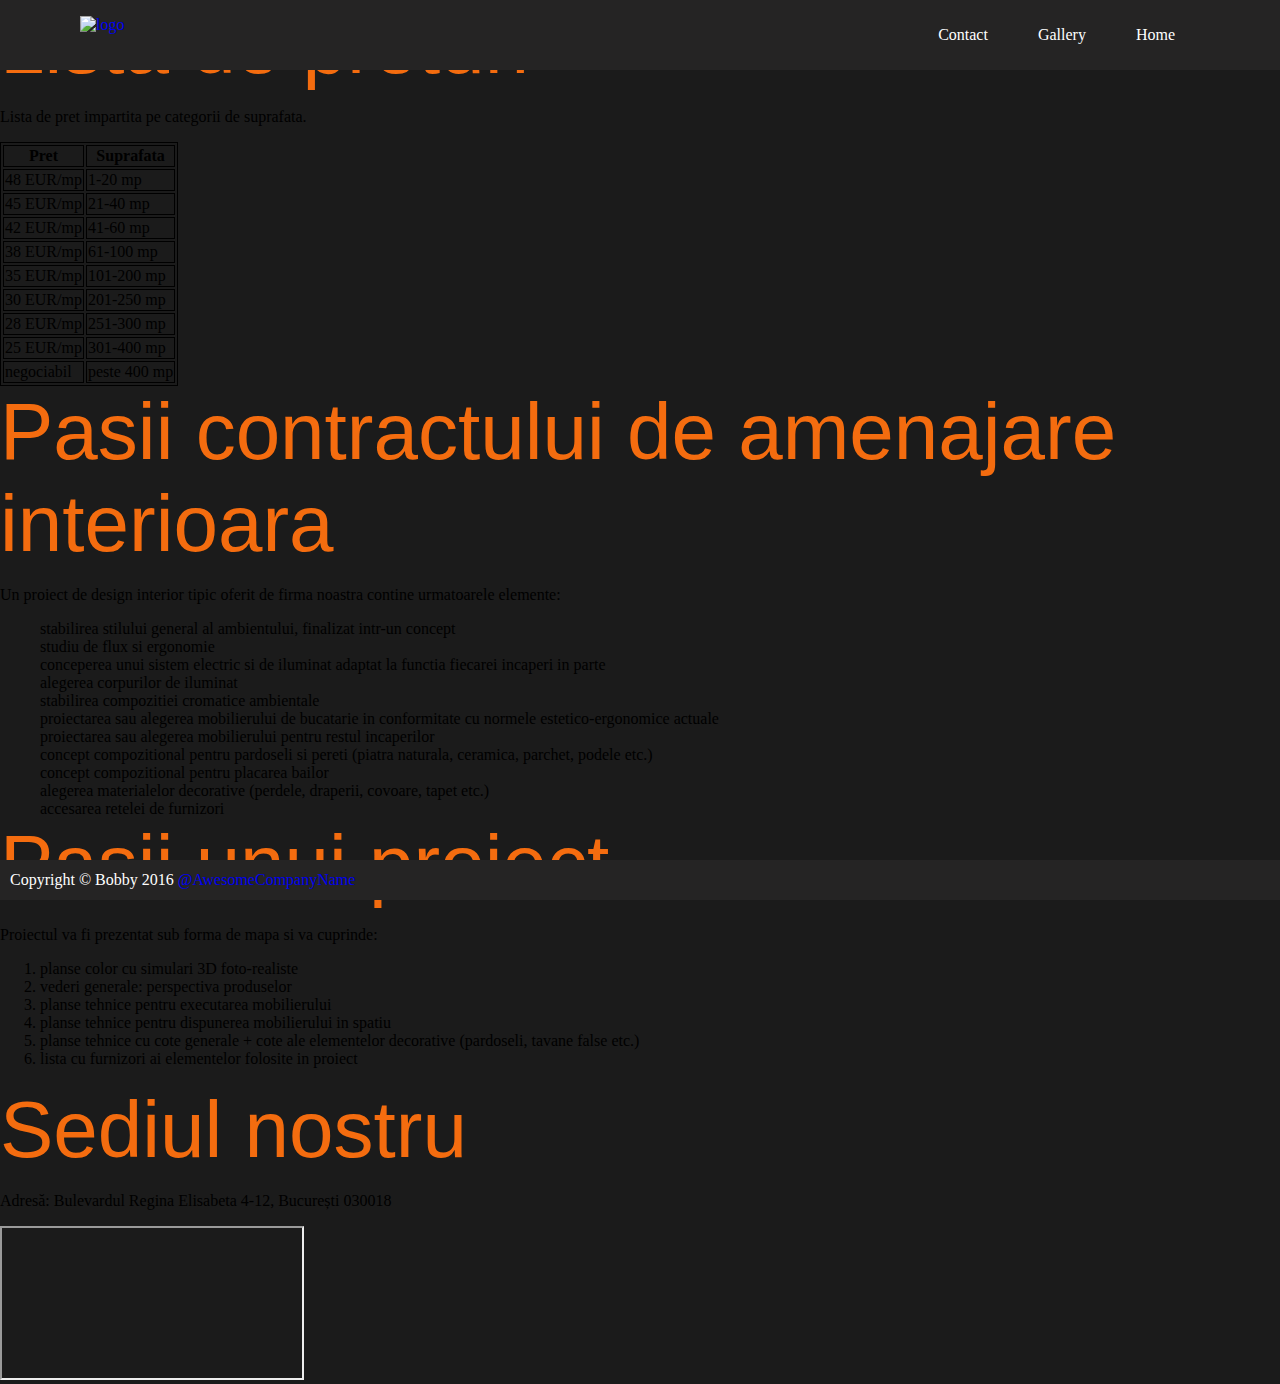
==== Proiect/about.html @ e3955508 "fixed header, footer, main page and menu" ====
<!DOCTYPE html>
<html>

<head>
    <meta charset="UTF-8"/>
    <title>Gamma Design - About</title>
    <link rel="stylesheet" href="main.css" type="text/css">
    <link rel="stylesheet" href="about.css" type="text/css">
    <style>
        table, th, td {
            border: 1px solid black;
        }
    </style>
</head>
<body>
<header>
    <a href="index.html" id="logo"><img src="img/logoFinal.png" alt="logo"></a>
    <nav>
        <ul>
            <li><a href="about.html">Contact</a></li>
            <li id="dropdown"><a href="gallery.html">Gallery</a>
                    <ul id="dropdownContent">
                    <li><a href="gallery.html#InteriorDesign">Interior Design</a></li>
                    <li><a href="gallery.html#CorporateArchitecture">Corporate architecture</a></li>
                    <li><a href="#">Product design</a></li>
                </ul>
            </li>
            <li><a href="index.html">Home</a></li>
        </ul>
    </nav>
    <div style="clear: both "></div>
</header>

<section id="preturi">
    <div class="Title">
        <h2>Lista de preturi</h2>
    </div>
    <div class="Table">
        <p>Lista de pret impartita pe categorii de suprafata.</p>
        <table>
            <tr>
                <th>Pret</th>
                <th>Suprafata</th>
            </tr>
            <tr>
                <td>48 EUR/mp</td>
                <td>1-20 mp</td>
            </tr>
            <tr>
                <td>45 EUR/mp</td>
                <td>21-40 mp</td>
            </tr>
            <tr>
                <td>42 EUR/mp</td>
                <td>41-60 mp</td>
            </tr>
            <tr>
                <td>38 EUR/mp</td>
                <td>61-100 mp</td>
            </tr>
            <tr>
                <td>35 EUR/mp</td>
                <td>101-200 mp</td>
            </tr>
            <tr>
                <td>30 EUR/mp</td>
                <td>201-250 mp</td>
            </tr>
            <tr>
                <td>28 EUR/mp</td>
                <td>251-300 mp</td>
            </tr>
            <tr>
                <td>25 EUR/mp</td>
                <td>301-400 mp</td>
            </tr>
            <tr>
                <td>negociabil</td>
                <td>peste 400 mp</td>
            </tr>
        </table>
    </div>

</section>
<div style="clear: both"></div>
<section>
    <div class="Title">
        <h2>Pasii contractului de amenajare interioara</h2>
    </div>

    <div class="Table">
        <p>Un proiect de design interior tipic oferit de firma noastra contine urmatoarele elemente:</p>
        <ul>
            <li>stabilirea stilului general al ambientului, finalizat intr-un concept</li>
            <li>studiu de flux si ergonomie</li>
            <li>conceperea unui sistem electric si de iluminat adaptat la functia fiecarei incaperi in parte</li>
            <li>alegerea corpurilor de iluminat</li>
            <li>stabilirea compozitiei cromatice ambientale</li>
            <li>proiectarea sau alegerea mobilierului de bucatarie in conformitate cu normele estetico-ergonomice
                actuale
            </li>
            <li>proiectarea sau alegerea mobilierului pentru restul incaperilor</li>
            <li>concept compozitional pentru pardoseli si pereti (piatra naturala, ceramica, parchet, podele etc.)</li>
            <li>concept compozitional pentru placarea bailor</li>
            <li>alegerea materialelor decorative (perdele, draperii, covoare, tapet etc.)</li>
            <li>accesarea retelei de furnizori</li>
        </ul>
    </div>

    <div style="clear: both"></div>
</section>


<section>
    <div class="Title">
        <h2>Pasii unui proiect</h2>
    </div>
    <div class="Table">
        <p>Proiectul va fi prezentat sub forma de mapa si va cuprinde:</p>
        <ol>
            <li>planse color cu simulari 3D foto-realiste</li>
            <li>vederi generale: perspectiva produselor</li>
            <li>planse tehnice pentru executarea mobilierului</li>
            <li>planse tehnice pentru dispunerea mobilierului in spatiu</li>
            <li>planse tehnice cu cote generale + cote ale elementelor decorative (pardoseli, tavane false etc.)</li>
            <li>lista cu furnizori ai elementelor folosite in proiect</li>
        </ol>
    </div>
    <div style="clear: both"></div>
</section>

<div>

    <h2>Sediul nostru</h2>
    <p>Adresă: Bulevardul Regina Elisabeta 4-12, București 030018</p>
    <iframe src="http://www.maps.ie/create-google-map/map.php?width=600&amp;height=600&amp;hl=en&amp;q=Universitatea%20Bucuresti+(Location)&amp;ie=UTF8&amp;t=&amp;z=14&amp;iwloc=A&amp;output=embed"></iframe>
</div>

<footer>
    <P>Copyright &copy; Bobby 2016 <a href="#" title="home">@AwesomeCompanyName</a></P>
</footer>
</body>

</html>
---- Proiect/main.css ----
@font-face {
    font-family: 'Bebas Neue Bold';
    font-style: normal;
    font-weight: normal;
    src: local('Bebas Neue Bold'), url('fonts/BEBASNEUE BOLD.woff') format('woff');
}

body {
    background-color: #1b1b1b;
    border: 0;
    padding: 0;
    margin: 0;
    min-height: 100vh;
}

a {
    text-decoration: none;
}

ul {
    list-style: none;
    margin: 0;
}

header {
    position: fixed;
    top: 0;
    display: flex;
    margin: 0;
    padding: 1rem 5rem;
    background-color: #252424;

    width: 100%;
    box-sizing: border-box;
    z-index: 1;
}

#logo {
    height: 38px;
    margin-top: 0;
}

#logo > img {
    height: inherit;
}

nav {
    padding-left: 0;
    padding-right: inherit;
    margin-bottom: 0;
    margin-top: 0;
    position: absolute;
    right: 0;
    list-style: none;
    /* background-color: #666;*/
    height: 40px;
    border-radius: 5px;
    -moz-border-radius: 5px;
    -webkit-border-radius: 5px;
}

nav a:link, nav a:visited {
    color: #fff;
    padding: 10px 25px;
}

nav a:hover, nav a:active,
nav .active a:link, nav .active a:visited {
    background-color: #f46c0f;
    text-shadow: none;
}

nav a {
    border-radius: 5px;
    -moz-border-radius: 5px;
    -webkit-border-radius: 5px;

}

nav > ul {
    display: flex;
}

nav > ul > * {
    display: flex;
    position: relative;
}

#bgvid {
    position: fixed;
    top: 50%;
    left: 50%;
    min-width: 100%;
    min-height: 100%;
    width: auto;
    height: auto;
    z-index: -100;
    transform: translateX(-50%) translateY(-50%);
    /*background: url('//demosthenes.info/assets/images/polina.jpg') no-repeat;*/
    background-size: cover;
    transition: 1s opacity;
}

#midContent {
    padding: 10% 25% 5% 10%;
    display: block;
}

h2 {
    margin: 0;
    color: #f46c0f;
    font-size: 5em;
    font-weight: 400;
    font-family: Bebas Neue Bold, Helvetica, Arial, Verdana, sans-serif;

    -moz-osx-font-smoothing: grayscale;
    -webkit-font-smoothing: antialiased !important;
    -moz-font-smoothing: antialiased !important;
    text-rendering: optimizelegibility !important;

}

#button a, #button a:visited {
    color: #fff;
    outline: 0;
    transition: color 250ms ease-out 0s;
}

#button {
    opacity: 1;
    border-radius: 2px;
    cursor: pointer;
    display: inline-block;
    padding: 0 13px 0 25px;
    height: 60px;
    position: relative;
    font-size: .75em;
    letter-spacing: 2px;
    text-transform: uppercase;
    border: 2px solid #FFF;
    color: #fff;
}

#button:hover {
    color: #000;
}

#button > div {
    width: 100%;
    height: 100%;
    transform: translateY(+50%);
    line-height: 0;
}

#button::before {
    background: #fff;
    position: absolute;
    left: 0;
    right: 0;
    height: 100%;
    width: 0;
    content: ' ';
    z-index: -1;
    transition: all 250ms ease-in 0s;
}

#button:hover::before {
    width: 100%;
    transition: all 250ms ease-out 0s;
}

/*
section{
    
    display: inline;
    float: left;
    width: 70%;
}

article{
    background: #fff;
    padding: 3% 5%;
    margin-top: 2%;
    	border-radius: 5px;
	-moz-border-radius: 5px;
	-webkit-border-radius: 5px;
}

aside{
    background: #fff;
    display: inline;
    float: right;
    width: 21%;
    padding: 2% 3%;
    margin: 2% 0 2% 3%;
    	border-radius: 5px;
	-moz-border-radius: 5px;
	-webkit-border-radius: 5px;
}
*/

footer {
    width: 100%;
    height: 40px;
    background-color: #252424;
    margin: 0;
    bottom: 0;
    left: 0;
    position: fixed;
}

footer p {
    padding-left: 10px;
    line-height: 40px;
    color: #fff;
    margin: 0;
}

#dropdownContent {
    display: none;
    position: absolute;
    background-color: #252424;
    top: 100%;
    right: 0;
    padding: 0;
    border-radius: 5px;
    -moz-border-radius: 5px;
    -webkit-border-radius: 5px;
}

#dropdown:hover #dropdownContent {
    display: block;
}

#dropdownContent li {
    position: relative;
    text-align: center;
    display: block;
}

#dropdownContent li a {
    display: block;
    position: relative;
    text-align: left;
    white-space: nowrap;
}

#dropdownContent li a:hover #dropdownContent > a {
    background-color: #f46c0f;
}
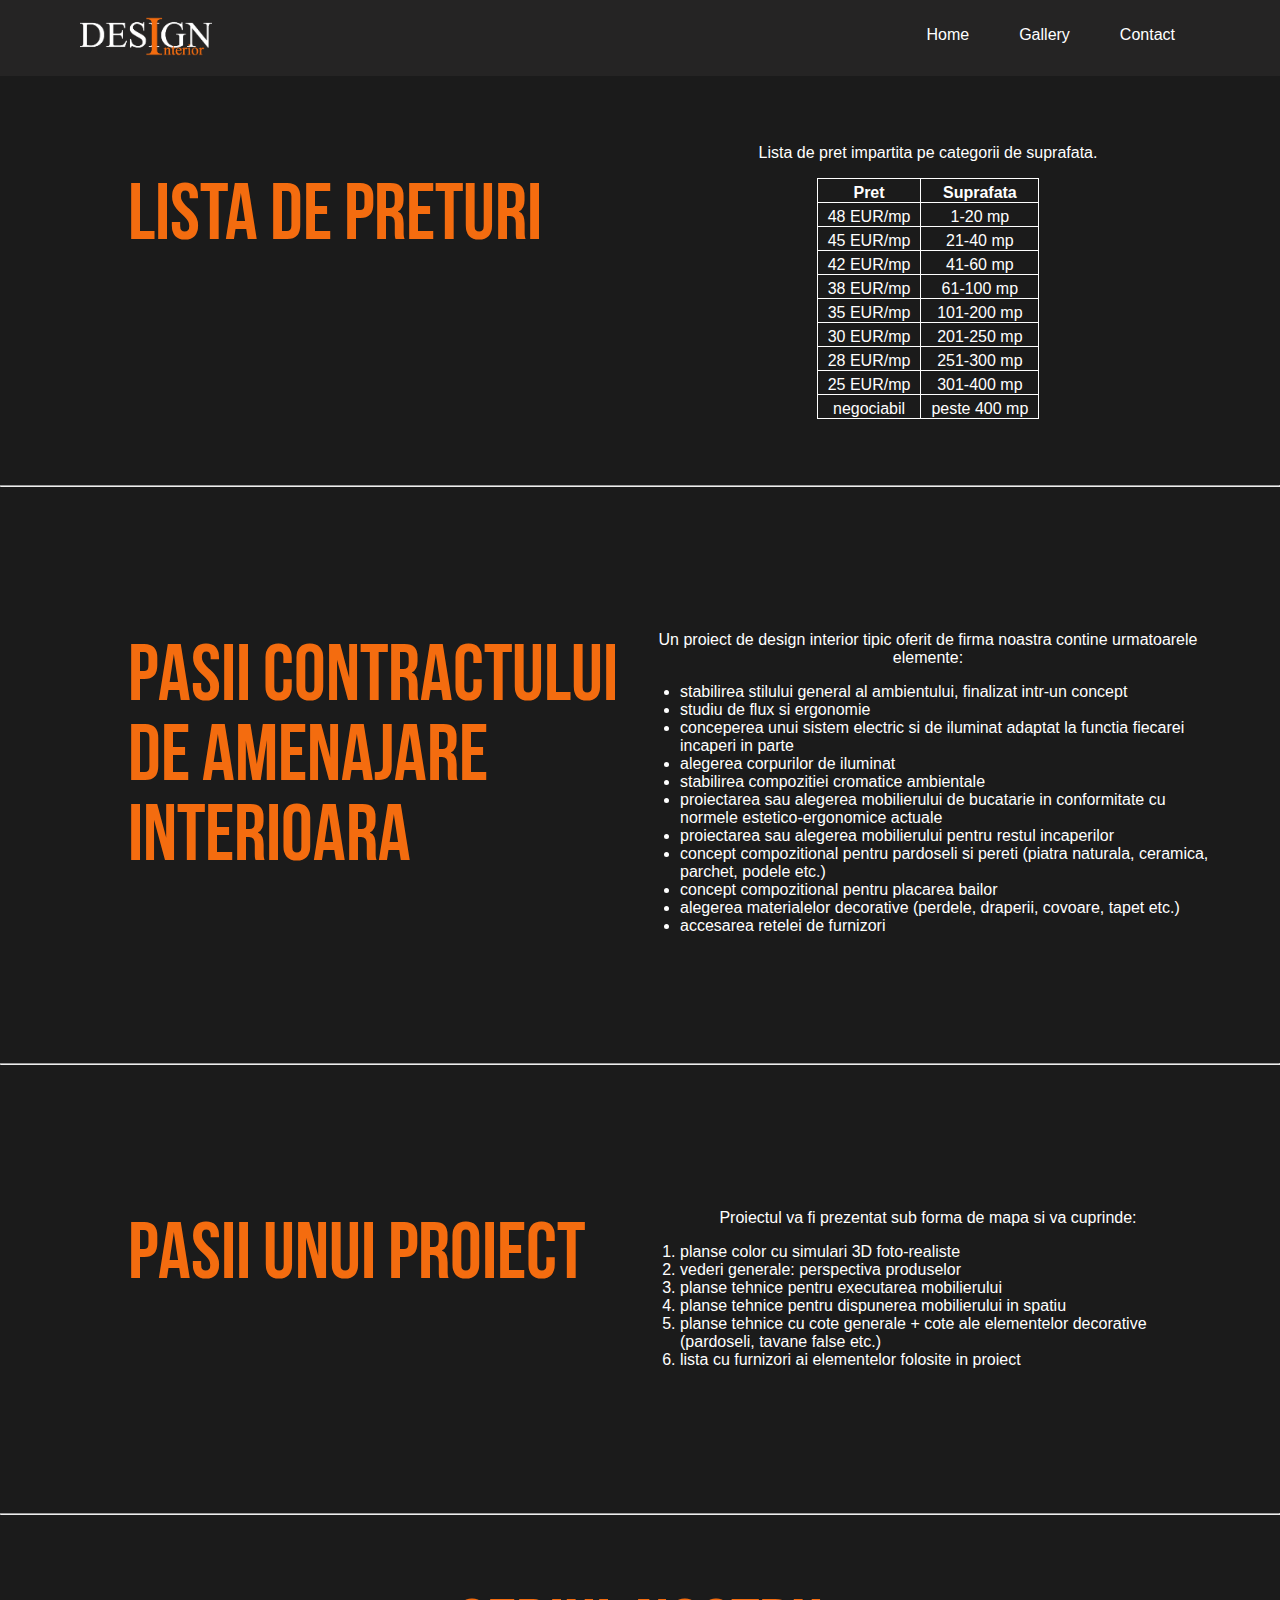
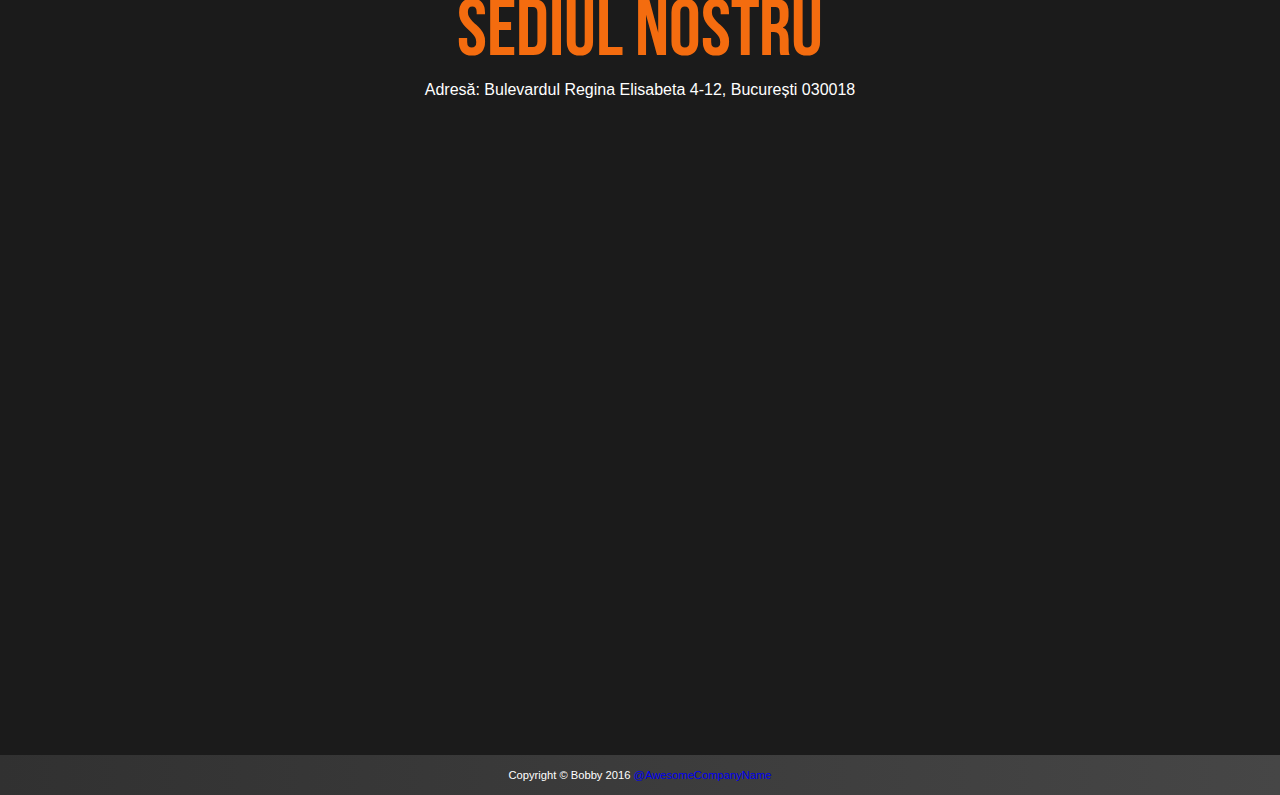
==== commit f9d92443: "Add files via upload" ====
--- a/Proiect/about.html
+++ b/Proiect/about.html
@@ -1,144 +1,149 @@
-<!DOCTYPE html>
-<html>
-
-<head>
-    <meta charset="UTF-8"/>
-    <title>Gamma Design - About</title>
-    <link rel="stylesheet" href="main.css" type="text/css">
-    <link rel="stylesheet" href="about.css" type="text/css">
-    <style>
-        table, th, td {
-            border: 1px solid black;
-        }
-    </style>
-</head>
-<body>
-<header>
-    <a href="index.html" id="logo"><img src="img/logoFinal.png" alt="logo"></a>
-    <nav>
-        <ul>
-            <li><a href="about.html">Contact</a></li>
-            <li id="dropdown"><a href="gallery.html">Gallery</a>
-                    <ul id="dropdownContent">
-                    <li><a href="gallery.html#InteriorDesign">Interior Design</a></li>
-                    <li><a href="gallery.html#CorporateArchitecture">Corporate architecture</a></li>
-                    <li><a href="#">Product design</a></li>
-                </ul>
-            </li>
-            <li><a href="index.html">Home</a></li>
-        </ul>
-    </nav>
-    <div style="clear: both "></div>
-</header>
-
-<section id="preturi">
-    <div class="Title">
-        <h2>Lista de preturi</h2>
-    </div>
-    <div class="Table">
-        <p>Lista de pret impartita pe categorii de suprafata.</p>
-        <table>
-            <tr>
-                <th>Pret</th>
-                <th>Suprafata</th>
-            </tr>
-            <tr>
-                <td>48 EUR/mp</td>
-                <td>1-20 mp</td>
-            </tr>
-            <tr>
-                <td>45 EUR/mp</td>
-                <td>21-40 mp</td>
-            </tr>
-            <tr>
-                <td>42 EUR/mp</td>
-                <td>41-60 mp</td>
-            </tr>
-            <tr>
-                <td>38 EUR/mp</td>
-                <td>61-100 mp</td>
-            </tr>
-            <tr>
-                <td>35 EUR/mp</td>
-                <td>101-200 mp</td>
-            </tr>
-            <tr>
-                <td>30 EUR/mp</td>
-                <td>201-250 mp</td>
-            </tr>
-            <tr>
-                <td>28 EUR/mp</td>
-                <td>251-300 mp</td>
-            </tr>
-            <tr>
-                <td>25 EUR/mp</td>
-                <td>301-400 mp</td>
-            </tr>
-            <tr>
-                <td>negociabil</td>
-                <td>peste 400 mp</td>
-            </tr>
-        </table>
-    </div>
-
-</section>
-<div style="clear: both"></div>
-<section>
-    <div class="Title">
-        <h2>Pasii contractului de amenajare interioara</h2>
-    </div>
-
-    <div class="Table">
-        <p>Un proiect de design interior tipic oferit de firma noastra contine urmatoarele elemente:</p>
-        <ul>
-            <li>stabilirea stilului general al ambientului, finalizat intr-un concept</li>
-            <li>studiu de flux si ergonomie</li>
-            <li>conceperea unui sistem electric si de iluminat adaptat la functia fiecarei incaperi in parte</li>
-            <li>alegerea corpurilor de iluminat</li>
-            <li>stabilirea compozitiei cromatice ambientale</li>
-            <li>proiectarea sau alegerea mobilierului de bucatarie in conformitate cu normele estetico-ergonomice
-                actuale
-            </li>
-            <li>proiectarea sau alegerea mobilierului pentru restul incaperilor</li>
-            <li>concept compozitional pentru pardoseli si pereti (piatra naturala, ceramica, parchet, podele etc.)</li>
-            <li>concept compozitional pentru placarea bailor</li>
-            <li>alegerea materialelor decorative (perdele, draperii, covoare, tapet etc.)</li>
-            <li>accesarea retelei de furnizori</li>
-        </ul>
-    </div>
-
-    <div style="clear: both"></div>
-</section>
-
-
-<section>
-    <div class="Title">
-        <h2>Pasii unui proiect</h2>
-    </div>
-    <div class="Table">
-        <p>Proiectul va fi prezentat sub forma de mapa si va cuprinde:</p>
-        <ol>
-            <li>planse color cu simulari 3D foto-realiste</li>
-            <li>vederi generale: perspectiva produselor</li>
-            <li>planse tehnice pentru executarea mobilierului</li>
-            <li>planse tehnice pentru dispunerea mobilierului in spatiu</li>
-            <li>planse tehnice cu cote generale + cote ale elementelor decorative (pardoseli, tavane false etc.)</li>
-            <li>lista cu furnizori ai elementelor folosite in proiect</li>
-        </ol>
-    </div>
-    <div style="clear: both"></div>
-</section>
-
-<div>
-
-    <h2>Sediul nostru</h2>
-    <p>Adresă: Bulevardul Regina Elisabeta 4-12, București 030018</p>
-    <iframe src="http://www.maps.ie/create-google-map/map.php?width=600&amp;height=600&amp;hl=en&amp;q=Universitatea%20Bucuresti+(Location)&amp;ie=UTF8&amp;t=&amp;z=14&amp;iwloc=A&amp;output=embed"></iframe>
-</div>
-
-<footer>
-    <P>Copyright &copy; Bobby 2016 <a href="#" title="home">@AwesomeCompanyName</a></P>
-</footer>
-</body>
-
+<!DOCTYPE html>
+<html>
+
+<head>
+    <meta charset="UTF-8"/>
+    <meta name="viewport" content="width=device-width, initial-scale=1.0">
+    <title>Gamma Design - About</title>
+    <link rel="stylesheet" href="main.css" type="text/css">
+    <link rel="stylesheet" href="about.css" type="text/css">
+    <style>
+        table, th, td {
+            border: 1px solid white;
+        }
+    </style>
+</head>
+<body>
+<header>
+    <a href="index.html" id="logo"><img src="img/logoFinal.png" alt="logo"></a>
+    <nav>
+        <ul>
+            <li><a href="index.html">Home</a></li>
+            <li id="dropdown"><a href="gallery.html">Gallery</a>
+                <ul id="dropdownContent">
+                    <li><a href="gallery.html#InteriorDesign">Interior Design</a></li>
+                    <li><a href="gallery.html#CorporateArchitecture">Corporate architecture</a></li>
+                    <li><a href="gallery.html#ProductDesign">Product design</a></li>
+                </ul>
+            </li>
+            <li><a href="about.html">Contact</a></li>
+        </ul>
+    </nav>
+    <div style="clear: both "></div>
+</header>
+
+<section id="preturi">
+    <div class="Title">
+        <h2>Lista de preturi</h2>
+    </div>
+    <div class="Table">
+        <p>Lista de pret impartita pe categorii de suprafata.</p>
+        <table>
+            <tr>
+                <th>Pret</th>
+                <th>Suprafata</th>
+            </tr>
+            <tr>
+                <td>48 EUR/mp</td>
+                <td>1-20 mp</td>
+            </tr>
+            <tr>
+                <td>45 EUR/mp</td>
+                <td>21-40 mp</td>
+            </tr>
+            <tr>
+                <td>42 EUR/mp</td>
+                <td>41-60 mp</td>
+            </tr>
+            <tr>
+                <td>38 EUR/mp</td>
+                <td>61-100 mp</td>
+            </tr>
+            <tr>
+                <td>35 EUR/mp</td>
+                <td>101-200 mp</td>
+            </tr>
+            <tr>
+                <td>30 EUR/mp</td>
+                <td>201-250 mp</td>
+            </tr>
+            <tr>
+                <td>28 EUR/mp</td>
+                <td>251-300 mp</td>
+            </tr>
+            <tr>
+                <td>25 EUR/mp</td>
+                <td>301-400 mp</td>
+            </tr>
+            <tr>
+                <td>negociabil</td>
+                <td>peste 400 mp</td>
+            </tr>
+        </table>
+    </div>
+
+</section>
+<div style="clear: both"></div>
+<hr>
+<section>
+    <div class="Title">
+        <h2>Pasii contractului de amenajare interioara</h2>
+    </div>
+
+    <div class="Table">
+        <p>Un proiect de design interior tipic oferit de firma noastra contine urmatoarele elemente:</p>
+        <ul>
+            <li>stabilirea stilului general al ambientului, finalizat intr-un concept</li>
+            <li>studiu de flux si ergonomie</li>
+            <li>conceperea unui sistem electric si de iluminat adaptat la functia fiecarei incaperi in parte</li>
+            <li>alegerea corpurilor de iluminat</li>
+            <li>stabilirea compozitiei cromatice ambientale</li>
+            <li>proiectarea sau alegerea mobilierului de bucatarie in conformitate cu normele estetico-ergonomice
+                actuale
+            </li>
+            <li>proiectarea sau alegerea mobilierului pentru restul incaperilor</li>
+            <li>concept compozitional pentru pardoseli si pereti (piatra naturala, ceramica, parchet, podele etc.)</li>
+            <li>concept compozitional pentru placarea bailor</li>
+            <li>alegerea materialelor decorative (perdele, draperii, covoare, tapet etc.)</li>
+            <li>accesarea retelei de furnizori</li>
+        </ul>
+    </div>
+
+    <div style="clear: both"></div>
+</section>
+
+<hr>
+
+<section>
+    <div class="Title">
+        <h2>Pasii unui proiect</h2>
+    </div>
+    <div class="Table">
+        <p>Proiectul va fi prezentat sub forma de mapa si va cuprinde:</p>
+        <ol>
+            <li>planse color cu simulari 3D foto-realiste</li>
+            <li>vederi generale: perspectiva produselor</li>
+            <li>planse tehnice pentru executarea mobilierului</li>
+            <li>planse tehnice pentru dispunerea mobilierului in spatiu</li>
+            <li>planse tehnice cu cote generale + cote ale elementelor decorative (pardoseli, tavane false etc.)</li>
+            <li>lista cu furnizori ai elementelor folosite in proiect</li>
+        </ol>
+    </div>
+    <div style="clear: both"></div>
+</section>
+<hr>
+<div>
+
+    <div id="PreMap">
+        <h2>Sediul nostru</h2>
+        <p>Adresă: Bulevardul Regina Elisabeta 4-12, București 030018</p>
+    </div>
+    <div class="map"><iframe src="https://www.google.com/maps/embed?pb=!1m18!1m12!1m3!1d5697.777454893944!2d26.09729573274321!3d44.43544467910235!2m3!1f0!2f0!3f0!3m2!1i1024!2i768!4f13.1!3m3!1m2!1s0x40b1ff473869f53f%3A0xee62eda4d786c152!2sUniversitatea+din+Bucure%C8%99ti!5e0!3m2!1sro!2sro!4v1478691289942" width="600" height="450" frameborder="0" style="border:0" allowfullscreen></iframe></div>
+</div>
+
+<footer>
+    <P>Copyright &copy; Bobby 2016 <a href="#" title="home" id="company">@AwesomeCompanyName</a></P>
+</footer>
+</body>
+
 </html>--- a/Proiect/main.css
+++ b/Proiect/main.css
@@ -1,250 +1,353 @@
-@font-face {
-    font-family: 'Bebas Neue Bold';
-    font-style: normal;
-    font-weight: normal;
-    src: local('Bebas Neue Bold'), url('fonts/BEBASNEUE BOLD.woff') format('woff');
-}
-
-body {
-    background-color: #1b1b1b;
-    border: 0;
-    padding: 0;
-    margin: 0;
-    min-height: 100vh;
-}
-
-a {
-    text-decoration: none;
-}
-
-ul {
-    list-style: none;
-    margin: 0;
-}
-
-header {
-    position: fixed;
-    top: 0;
-    display: flex;
-    margin: 0;
-    padding: 1rem 5rem;
-    background-color: #252424;
-
-    width: 100%;
-    box-sizing: border-box;
-    z-index: 1;
-}
-
-#logo {
-    height: 38px;
-    margin-top: 0;
-}
-
-#logo > img {
-    height: inherit;
-}
-
-nav {
-    padding-left: 0;
-    padding-right: inherit;
-    margin-bottom: 0;
-    margin-top: 0;
-    position: absolute;
-    right: 0;
-    list-style: none;
-    /* background-color: #666;*/
-    height: 40px;
-    border-radius: 5px;
-    -moz-border-radius: 5px;
-    -webkit-border-radius: 5px;
-}
-
-nav a:link, nav a:visited {
-    color: #fff;
-    padding: 10px 25px;
-}
-
-nav a:hover, nav a:active,
-nav .active a:link, nav .active a:visited {
-    background-color: #f46c0f;
-    text-shadow: none;
-}
-
-nav a {
-    border-radius: 5px;
-    -moz-border-radius: 5px;
-    -webkit-border-radius: 5px;
-
-}
-
-nav > ul {
-    display: flex;
-}
-
-nav > ul > * {
-    display: flex;
-    position: relative;
-}
-
-#bgvid {
-    position: fixed;
-    top: 50%;
-    left: 50%;
-    min-width: 100%;
-    min-height: 100%;
-    width: auto;
-    height: auto;
-    z-index: -100;
-    transform: translateX(-50%) translateY(-50%);
-    /*background: url('//demosthenes.info/assets/images/polina.jpg') no-repeat;*/
-    background-size: cover;
-    transition: 1s opacity;
-}
-
-#midContent {
-    padding: 10% 25% 5% 10%;
-    display: block;
-}
-
-h2 {
-    margin: 0;
-    color: #f46c0f;
-    font-size: 5em;
-    font-weight: 400;
-    font-family: Bebas Neue Bold, Helvetica, Arial, Verdana, sans-serif;
-
-    -moz-osx-font-smoothing: grayscale;
-    -webkit-font-smoothing: antialiased !important;
-    -moz-font-smoothing: antialiased !important;
-    text-rendering: optimizelegibility !important;
-
-}
-
-#button a, #button a:visited {
-    color: #fff;
-    outline: 0;
-    transition: color 250ms ease-out 0s;
-}
-
-#button {
-    opacity: 1;
-    border-radius: 2px;
-    cursor: pointer;
-    display: inline-block;
-    padding: 0 13px 0 25px;
-    height: 60px;
-    position: relative;
-    font-size: .75em;
-    letter-spacing: 2px;
-    text-transform: uppercase;
-    border: 2px solid #FFF;
-    color: #fff;
-}
-
-#button:hover {
-    color: #000;
-}
-
-#button > div {
-    width: 100%;
-    height: 100%;
-    transform: translateY(+50%);
-    line-height: 0;
-}
-
-#button::before {
-    background: #fff;
-    position: absolute;
-    left: 0;
-    right: 0;
-    height: 100%;
-    width: 0;
-    content: ' ';
-    z-index: -1;
-    transition: all 250ms ease-in 0s;
-}
-
-#button:hover::before {
-    width: 100%;
-    transition: all 250ms ease-out 0s;
-}
-
-/*
-section{
-    
-    display: inline;
-    float: left;
-    width: 70%;
-}
-
-article{
-    background: #fff;
-    padding: 3% 5%;
-    margin-top: 2%;
-    	border-radius: 5px;
-	-moz-border-radius: 5px;
-	-webkit-border-radius: 5px;
-}
-
-aside{
-    background: #fff;
-    display: inline;
-    float: right;
-    width: 21%;
-    padding: 2% 3%;
-    margin: 2% 0 2% 3%;
-    	border-radius: 5px;
-	-moz-border-radius: 5px;
-	-webkit-border-radius: 5px;
-}
-*/
-
-footer {
-    width: 100%;
-    height: 40px;
-    background-color: #252424;
-    margin: 0;
-    bottom: 0;
-    left: 0;
-    position: fixed;
-}
-
-footer p {
-    padding-left: 10px;
-    line-height: 40px;
-    color: #fff;
-    margin: 0;
-}
-
-#dropdownContent {
-    display: none;
-    position: absolute;
-    background-color: #252424;
-    top: 100%;
-    right: 0;
-    padding: 0;
-    border-radius: 5px;
-    -moz-border-radius: 5px;
-    -webkit-border-radius: 5px;
-}
-
-#dropdown:hover #dropdownContent {
-    display: block;
-}
-
-#dropdownContent li {
-    position: relative;
-    text-align: center;
-    display: block;
-}
-
-#dropdownContent li a {
-    display: block;
-    position: relative;
-    text-align: left;
-    white-space: nowrap;
-}
-
-#dropdownContent li a:hover #dropdownContent > a {
-    background-color: #f46c0f;
+@font-face {
+    font-family: 'Bebas Neue Bold';
+    font-style: normal;
+    font-weight: normal;
+    src: local('Bebas Neue Bold'), url('fonts/BEBASNEUE BOLD.woff') format('woff');
+}
+
+@font-face {font-family: "Proxima Nova";
+    src: url("//db.onlinewebfonts.com/t/ac51ad8a36d5bab6da11d454bcd06561.eot");
+    src: url("//db.onlinewebfonts.com/t/ac51ad8a36d5bab6da11d454bcd06561.eot?#iefix") format("embedded-opentype"),
+    url("//db.onlinewebfonts.com/t/ac51ad8a36d5bab6da11d454bcd06561.woff2") format("woff2"),
+    url("//db.onlinewebfonts.com/t/ac51ad8a36d5bab6da11d454bcd06561.woff") format("woff"),
+    url("//db.onlinewebfonts.com/t/ac51ad8a36d5bab6da11d454bcd06561.ttf") format("truetype"),
+    url("//db.onlinewebfonts.com/t/ac51ad8a36d5bab6da11d454bcd06561.svg#Proxima Nova") format("svg");
+}
+
+body{
+    font-family: Proxima Nova, sans-serif;
+    font-size: 1em;
+}
+
+body {
+    background-color: #1b1b1b;
+    border: 0;
+    padding: 0;
+    margin: 0;
+    min-height: 100vh;
+}
+
+a {
+    text-decoration: none;
+}
+
+ul {
+    list-style: none;
+    margin: 0;
+}
+
+h2{
+    font-size: 1.5em;
+}
+
+header {
+    position: fixed;
+    top: 0;
+    display: flex;
+    margin: 0;
+    padding: 1rem 5rem;
+    background-color: #252424;
+
+    width: 100%;
+    box-sizing: border-box;
+    z-index: 1;
+}
+
+#logo {
+    margin-top: 0;
+}
+
+#logo > img {
+
+    height: inherit;
+    max-height: 40px;
+}
+
+nav {
+    padding-left: 0;
+    padding-right: inherit;
+    margin-bottom: 0;
+    margin-top: 0;
+    position: absolute;
+    right: 0;
+    list-style: none;
+    height: 40px;
+    border-radius: 5px;
+    -moz-border-radius: 5px;
+    -webkit-border-radius: 5px;
+}
+
+nav a:link, nav a:visited {
+    color: #fff;
+    padding: 10px 25px;
+}
+
+nav a:hover, nav a:active,
+nav .active a:link, nav .active a:visited {
+    background-color: #f46c0f;
+    text-shadow: none;
+}
+
+nav a {
+    border-radius: 5px;
+    -moz-border-radius: 5px;
+    -webkit-border-radius: 5px;
+
+}
+
+nav > ul {
+    display: flex;
+}
+
+nav > ul > * {
+    display: flex;
+    position: relative;
+}
+
+#bgvid {
+    position: fixed;
+    top: 50%;
+    left: 50%;
+    min-width: 100%;
+    min-height: 100%;
+    width: auto;
+    height: auto;
+    z-index: -100;
+    transform: translateX(-50%) translateY(-50%);
+    /*background: url('//demosthenes.info/assets/images/polina.jpg') no-repeat;*/
+    background-size: cover;
+    transition: 1s opacity;
+}
+
+#midContent {
+    padding: 10% 25% 5% 10%;
+    display: block;
+}
+
+h2 {
+    margin: 0;
+    color: #f46c0f;
+    font-size: 5em;
+    font-weight: 400;
+    font-family: Bebas Neue Bold, Helvetica, Arial, Verdana, sans-serif;
+
+    -moz-osx-font-smoothing: grayscale;
+    -webkit-font-smoothing: antialiased !important;
+    -moz-font-smoothing: antialiased !important;
+    text-rendering: optimizelegibility !important;
+
+}
+
+#button a, #button a:visited {
+    color: #fff;
+    outline: 0;
+    transition: color 250ms ease-out 0s;
+}
+
+#button {
+    opacity: 1;
+    border-radius: 2px;
+    cursor: pointer;
+    display: inline-block;
+    padding: 0 13px 0 25px;
+    height: 60px;
+    position: relative;
+    font-size: .75em;
+    letter-spacing: 2px;
+    text-transform: uppercase;
+    border: 2px solid #FFF;
+    color: #fff;
+}
+
+#button:hover {
+    color: #000;
+}
+
+#button > div {
+    width: 100%;
+    height: 100%;
+    transform: translateY(+50%);
+    line-height: 0;
+}
+
+#button::before {
+    background: #fff;
+    position: absolute;
+    left: 0;
+    right: 0;
+    height: 100%;
+    width: 0;
+    content: ' ';
+    z-index: -1;
+    transition: all 250ms ease-in 0s;
+}
+
+#button:hover::before {
+    width: 100%;
+    transition: all 250ms ease-out 0s;
+}
+
+/*
+section{
+    
+    display: inline;
+    float: left;
+    width: 70%;
+}
+
+article{
+    background: #fff;
+    padding: 3% 5%;
+    margin-top: 2%;
+    	border-radius: 5px;
+	-moz-border-radius: 5px;
+	-webkit-border-radius: 5px;
+}
+
+aside{
+    background: #fff;
+    display: inline;
+    float: right;
+    width: 21%;
+    padding: 2% 3%;
+    margin: 2% 0 2% 3%;
+    	border-radius: 5px;
+	-moz-border-radius: 5px;
+	-webkit-border-radius: 5px;
+}
+*/
+
+footer {
+    width: 100%;
+    height: 40px;
+    text-align: center;
+    background: -webkit-linear-gradient(left, #313131 , #464646);
+    background: -o-linear-gradient(right, #313131 , #464646);
+    background: -moz-linear-gradient(right, #313131 , #464646);
+    background: linear-gradient(to right, #313131 , #464646);background-color: #252424;
+    margin: 0 ;
+    padding: 0 auto;
+    bottom: 0;
+    left: 0;
+    position: fixed;
+}
+
+footer p {
+    /*padding-left: 10px;*/
+    line-height: 40px;
+    color: #fff;
+    margin: 0 ;
+    font-size: .7em;
+}
+
+#dropdownContent {
+    display: none;
+    position: absolute;
+    background-color: #252424;
+    top: 100%;
+    right: 0;
+    padding: 0;
+    border-radius: 5px;
+    -moz-border-radius: 5px;
+    -webkit-border-radius: 5px;
+}
+
+#dropdown:hover #dropdownContent {
+    display: block;
+}
+
+#dropdownContent li {
+    position: relative;
+    text-align: center;
+    display: block;
+}
+
+#dropdownContent li a {
+    display: block;
+    position: relative;
+    text-align: left;
+    white-space: nowrap;
+}
+
+#dropdownContent li a:hover #dropdownContent > a {
+    background-color: #f46c0f;
+}
+
+#company{
+    animation-name: Animation;
+    animation-duration: 2s ;
+    animation-iteration-count: infinite;
+}
+
+@keyframes Animation {
+    from {color: #f46c0f;}
+    to {color: #fff;}
+}
+
+@media screen and (max-width: 650px) {
+
+    header{
+        position: relative;
+        display: block;
+        padding: 0;
+    }
+    #logo{
+        width: 100%;
+        float: none;
+        display: block;
+        height: 10vh;
+        text-align: center;
+    }
+
+    #logo >img{
+        padding-top: 10px;
+        padding-bottom: auto;
+    }
+
+   
+
+    nav{
+        float: none;
+        display: block;
+    }
+
+    nav ul{
+        padding-left: 0;
+        display: block;
+        float: none;
+        position: relative;
+        width: 100vw;
+        background-color: #313131;
+    }
+
+     nav ul li{
+        width: 100%;
+        text-align: center;
+    }
+     nav a:link,  nav a:visited {
+        padding: 10px 25px;
+        height: 20px;
+        display: block;
+    }
+
+    nav > ul > * {
+        display: block;
+        position: relative;
+    }
+
+     #dropdownContent{
+         z-index: 3;
+     }
+
+     #dropdownContent li a{
+         text-align: center;
+     }
+
+     #midContent{
+         margin-top: 25%;
+     }
+
+    footer{
+        position: relative;
+    }
 }--- a/Proiect/about.css
+++ b/Proiect/about.css
@@ -0,0 +1,138 @@
+p,table,th,td,ul,ol{
+    color: #ffffff;
+}
+
+table{
+    border-collapse: collapse;
+}
+td,th{
+    padding: 5px 10px 0 10px;
+    text-align: center;
+
+}
+
+footer{
+    position: relative;
+}
+
+h2{
+    /*font-size: 1.5em;*/
+    line-height: 1em;
+    margin: 0;
+    padding-top: 5%;
+}
+
+#preturi h2{
+    padding-top: 10%;
+}
+
+section{
+    margin-top: 10%;
+    margin-bottom: 10%;
+    position: relative;
+}
+
+.Title{
+    margin-top: 0;
+    /*float: left;*/
+    display: inline-block;
+    line-height: 0;
+    /*transform: translatex(+50%);*/
+    /*transform: translatey(+50%);*/
+    height: 100%;
+    left: 0;
+    width: 40%;
+    line-break: strict;
+    margin-left: 0;
+
+    padding-left: 10%;
+}
+
+.Table{
+    float: right ;
+    display: block;
+    width: 45%;
+    padding-right: 5%;
+}
+
+.Table >p{
+    text-align: center;
+}
+
+.Table > ul{
+    list-style: disc;
+}
+
+br{
+    margin: 5% 0;
+}
+
+#preturi p{
+    text-align: center;
+}
+
+#preturi table{
+    margin: 0 auto;
+    margin-bottom: 10%;
+}
+
+#PreMap{
+    width: 100%;
+    /*transform: translatex(+50%);*/
+}
+
+#PreMap h2{
+    position: absolute;
+    width: 100%;
+    text-align: center;
+}
+
+#PreMap p{
+    padding-top: 150px;
+    text-align: center;
+}
+
+
+
+.map{
+    height: 40%;
+    position: relative;
+    padding-top: 50%; // This is the aspect ratio
+    height: 0;
+    overflow: hidden;
+}
+
+.map iframe{
+    position: absolute;
+    top: 0;
+    left: 0;
+    width: 100% !important;
+    height: 100% !important;
+}
+
+@media screen and (max-width: 650px){
+    #preturi{
+        margin-top: 20%;
+    }
+    .Title{
+        float: none;
+        padding-left: 0;
+        width: 100vw;
+        text-align: center;
+    }
+
+    .Table{
+        width: 100%;
+        float: none;
+        padding-right: 0;
+        padding-left: auto;
+    }
+
+    .Table p{
+        text-align: center;
+    }
+
+    .Table ul{
+        list-style: disc;
+    }
+}
